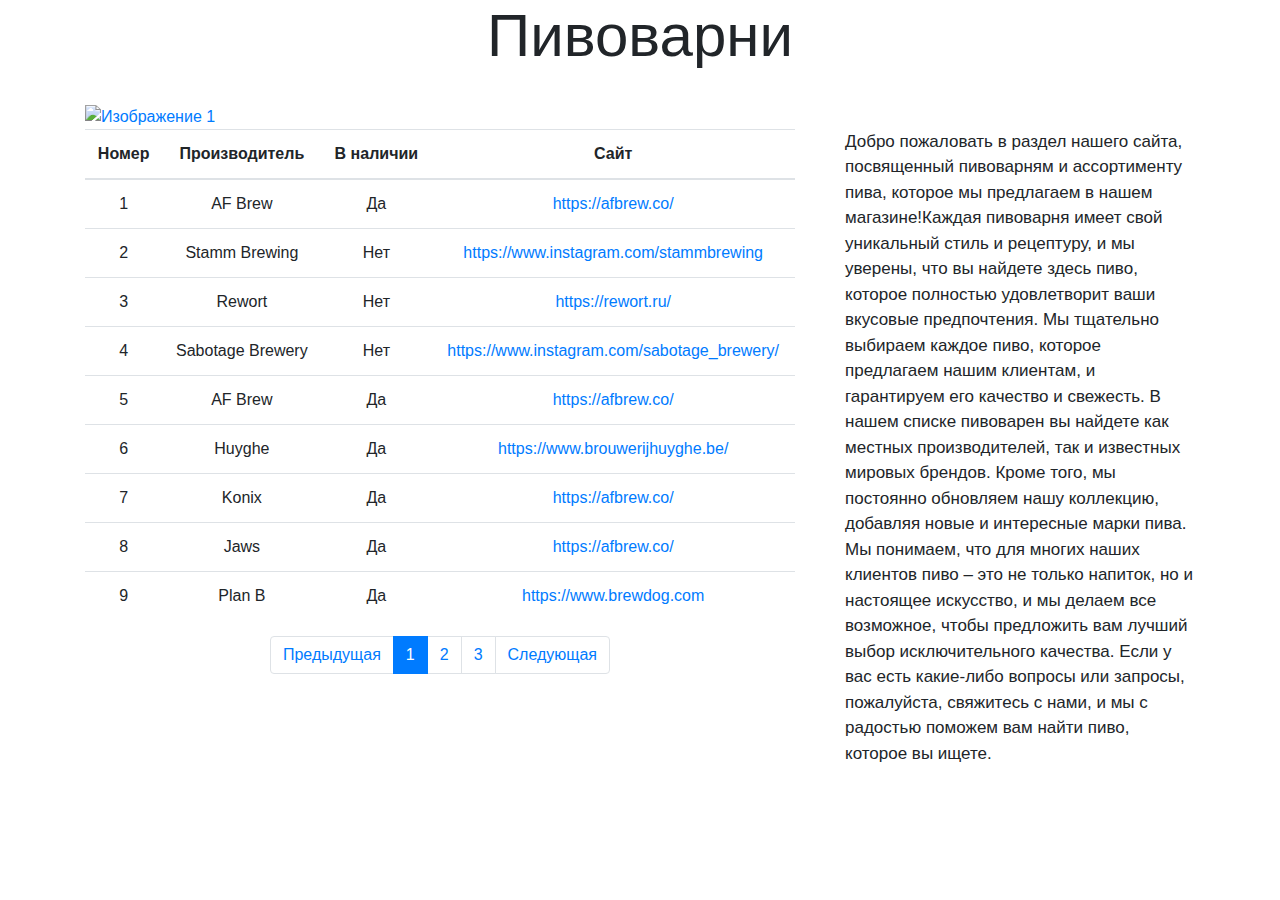
==== Prod.html @ 3d1aac2d "index.html" ====
<!DOCTYPE html>
<html>
<head>
  <title>Пивоварни - Магазин крафтового пива Морячок</title>
  <link rel="stylesheet" href="https://maxcdn.bootstrapcdn.com/bootstrap/4.5.2/css/bootstrap.min.css">
  <style>
    .breweries-container {
      display: flex;
      align-items: center;
    }
    .breweries-logo {
      margin-right: 20px;
    }
    .breweries-table {
      flex: 1;
    }
    .breweries-text {
      flex: 1;
      margin-left: 20px;
    }
    .breweries-table th,
    .breweries-table td {
      text-align: center;
      vertical-align: middle;
    }
    .pagination {
      justify-content: center;
    }
  </style>
</head>
<body>
  <header class="text-center">
    <h1 style="font-size: 60px;">Пивоварни</h1>
  </header>

  <div class="container py-4">
    <div class="breweries-container">
      <div class="breweries-logo">
         <a href="index.html"> <img src="file:///C:\Users\Arhon1488\Desktop\Логотип сайта\Сайт\img\Logo.png" alt="Изображение 1" style="width: 300px; height: 170px;"></a>
      </div>
      
    </div>
    <div class="row">
      <div class="col-md-8 breweries-table">
        <table class="table">
          <thead>
            <tr>
              <th scope="col">Номер</th>
              <th scope="col">Производитель</th>
              <th scope="col">В наличии</th>
              <th scope="col">Сайт</th>
            </tr>
          </thead>
          <tbody>
            <tr>
              <td>1</td>
              <td>AF Brew </td>
              <td>Да</td>
              <td><a href="#">https://afbrew.co/</a></td>
            </tr>
            <tr>
              <td>2</td>
              <td>Stamm Brewing</td>
              <td>Нет</td>
              <td><a href="#">https://www.instagram.com/stammbrewing</a></td>
            </tr>
            <tr>
              <td>3</td>
              <td>Rewort</td>
              <td>Нет</td>
              <td><a href="#">https://rewort.ru/</a></td>
            </tr>
           <tr>
              <td>4</td>
              <td>Sabotage Brewery</td>
              <td>Нет</td>
              <td><a href="#">https://www.instagram.com/sabotage_brewery/</a></td>
              <tr>
              <td>5</td>
              <td>AF Brew </td>
              <td>Да</td>
              <td><a href="#">https://afbrew.co/</a></td>
              <tr>
              <td>6</td>
              <td>Huyghe </td>
              <td>Да</td>
              <td><a href="#">https://www.brouwerijhuyghe.be/</a></td>
            </tr>
            <tr>
              <td>7</td>
              <td>Konix</td>
              <td>Да</td>
              <td><a href="#">https://afbrew.co/</a></td>
            </tr>
            <tr>
              <td>8</td>
              <td>Jaws </td>
              <td>Да</td>
              <td><a href="#">https://afbrew.co/</a></td>
            </tr>
            <tr>
              <td>9</td>
              <td>Plan B </td>
              <td>Да</td>
              <td><a href="#">https://www.brewdog.com</a></td>
            </tr>
            </tr>
            </tr>
          </tbody>
        </table>
        <nav aria-label="Page navigation">
          <ul class="pagination">
            <li class="page-item"><a class="page-link" href="#">Предыдущая</a></li>
            <li class="page-item active"><a class="page-link" href="#">1</a></li>
            <li class="page-item"><a class="page-link" href="#">2</a></li>
            <li class="page-item"><a class="page-link" href="#">3</a></li>
            <li class="page-item"><a class="page-link" href="#">Следующая</a></li>
          </ul>
        </nav>
      </div>
      <div class="col-md-4 breweries-text">
       <p style="font-size: 17px;">Добро пожаловать в раздел нашего сайта, посвященный
 пивоварням и ассортименту пива, которое мы предлагаем в
 нашем магазине!Каждая пивоварня имеет свой 
уникальный стиль и рецептуру, и мы уверены, что вы найдете здесь пиво, которое полностью удовлетворит ваши вкусовые предпочтения. Мы тщательно выбираем каждое пиво, которое предлагаем нашим клиентам, и гарантируем его качество и свежесть.
В нашем списке пивоварен вы найдете как местных производителей, так и известных мировых брендов. Кроме того, мы постоянно обновляем нашу коллекцию, добавляя новые и интересные марки пива.
Мы понимаем, что для многих наших клиентов пиво – это не только напиток, но и настоящее искусство, и мы делаем все возможное, чтобы предложить вам лучший выбор исключительного качества. 
Если у вас есть какие-либо вопросы или запросы, пожалуйста, свяжитесь с нами, и мы с радостью поможем вам найти пиво, которое вы ищете.</p>
      </div>
    </div>
  </div>

  <script src="https://code.jquery.com/jquery-3.5.1.slim.min.js"></script>
  <script src="https://cdn.jsdelivr.net/npm/bootstrap@4.5.2/dist/bootstrap.min.js"></script>
</body>
</html>
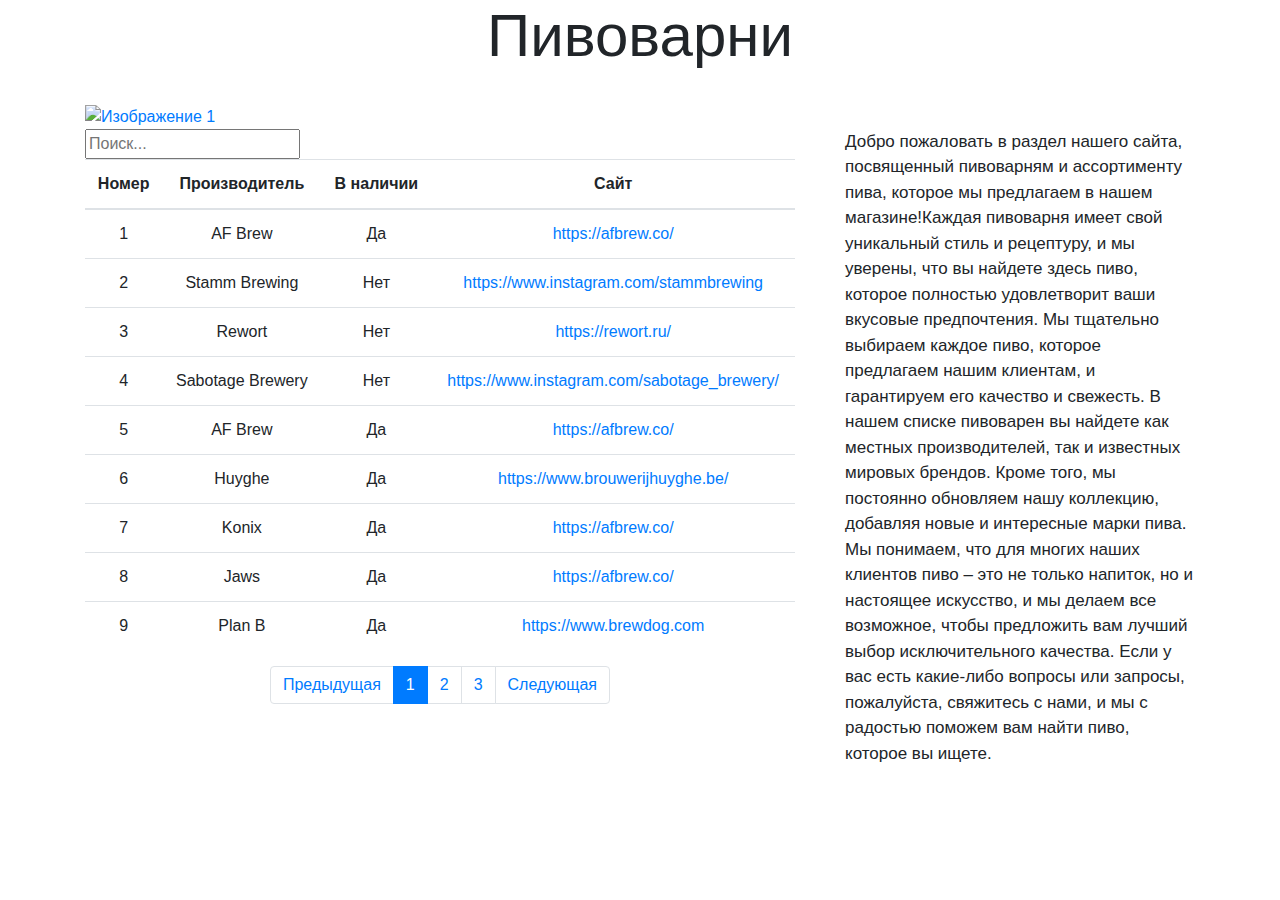
==== commit 76174f77: "3lab" ====
--- a/Prod.html
+++ b/Prod.html
@@ -42,6 +42,7 @@
     </div>
     <div class="row">
       <div class="col-md-8 breweries-table">
+        <input type="text" id="searchInput" placeholder="Поиск...">
         <table class="table">
           <thead>
             <tr>
@@ -51,7 +52,7 @@
               <th scope="col">Сайт</th>
             </tr>
           </thead>
-          <tbody>
+          <tbody id="breweriesTable">
             <tr>
               <td>1</td>
               <td>AF Brew </td>
@@ -70,17 +71,19 @@
               <td>Нет</td>
               <td><a href="#">https://rewort.ru/</a></td>
             </tr>
-           <tr>
+            <tr>
               <td>4</td>
               <td>Sabotage Brewery</td>
               <td>Нет</td>
               <td><a href="#">https://www.instagram.com/sabotage_brewery/</a></td>
-              <tr>
+            </tr>
+            <tr>
               <td>5</td>
               <td>AF Brew </td>
               <td>Да</td>
               <td><a href="#">https://afbrew.co/</a></td>
-              <tr>
+            </tr>
+            <tr>
               <td>6</td>
               <td>Huyghe </td>
               <td>Да</td>
@@ -104,8 +107,6 @@
               <td>Да</td>
               <td><a href="#">https://www.brewdog.com</a></td>
             </tr>
-            </tr>
-            </tr>
           </tbody>
         </table>
         <nav aria-label="Page navigation">
@@ -119,18 +120,41 @@
         </nav>
       </div>
       <div class="col-md-4 breweries-text">
-       <p style="font-size: 17px;">Добро пожаловать в раздел нашего сайта, посвященный
- пивоварням и ассортименту пива, которое мы предлагаем в
- нашем магазине!Каждая пивоварня имеет свой 
-уникальный стиль и рецептуру, и мы уверены, что вы найдете здесь пиво, которое полностью удовлетворит ваши вкусовые предпочтения. Мы тщательно выбираем каждое пиво, которое предлагаем нашим клиентам, и гарантируем его качество и свежесть.
-В нашем списке пивоварен вы найдете как местных производителей, так и известных мировых брендов. Кроме того, мы постоянно обновляем нашу коллекцию, добавляя новые и интересные марки пива.
-Мы понимаем, что для многих наших клиентов пиво – это не только напиток, но и настоящее искусство, и мы делаем все возможное, чтобы предложить вам лучший выбор исключительного качества. 
-Если у вас есть какие-либо вопросы или запросы, пожалуйста, свяжитесь с нами, и мы с радостью поможем вам найти пиво, которое вы ищете.</p>
+        <p style="font-size: 17px;">Добро пожаловать в раздел нашего сайта, посвященный
+          пивоварням и ассортименту пива, которое мы предлагаем в
+          нашем магазине!Каждая пивоварня имеет свой 
+          уникальный стиль и рецептуру, и мы уверены, что вы найдете здесь пиво, которое полностью удовлетворит ваши вкусовые предпочтения. Мы тщательно выбираем каждое пиво, которое предлагаем нашим клиентам, и гарантируем его качество и свежесть.
+          В нашем списке пивоварен вы найдете как местных производителей, так и известных мировых брендов. Кроме того, мы постоянно обновляем нашу коллекцию, добавляя новые и интересные марки пива.
+          Мы понимаем, что для многих наших клиентов пиво – это не только напиток, но и настоящее искусство, и мы делаем все возможное, чтобы предложить вам лучший выбор исключительного качества. 
+          Если у вас есть какие-либо вопросы или запросы, пожалуйста, свяжитесь с нами, и мы с радостью поможем вам найти пиво, которое вы ищете.</p>
       </div>
     </div>
   </div>
 
   <script src="https://code.jquery.com/jquery-3.5.1.slim.min.js"></script>
   <script src="https://cdn.jsdelivr.net/npm/bootstrap@4.5.2/dist/bootstrap.min.js"></script>
+  <script>
+    const searchInput = document.getElementById('searchInput');
+    const breweriesTable = document.getElementById('breweriesTable');
+
+    searchInput.addEventListener('input', function(event) {
+      const searchText = event.target.value.toLowerCase();
+      const rows = breweriesTable.getElementsByTagName('tr');
+
+      for (let row of rows) {
+        const cells = row.getElementsByTagName('td');
+        let found = false;
+
+        for (let cell of cells) {
+          if (cell.innerText.toLowerCase().includes(searchText)) {
+            found = true;
+            break;
+          }
+        }
+
+        row.style.display = found ? '' : 'none';
+      }
+    });
+  </script>
 </body>
 </html>
